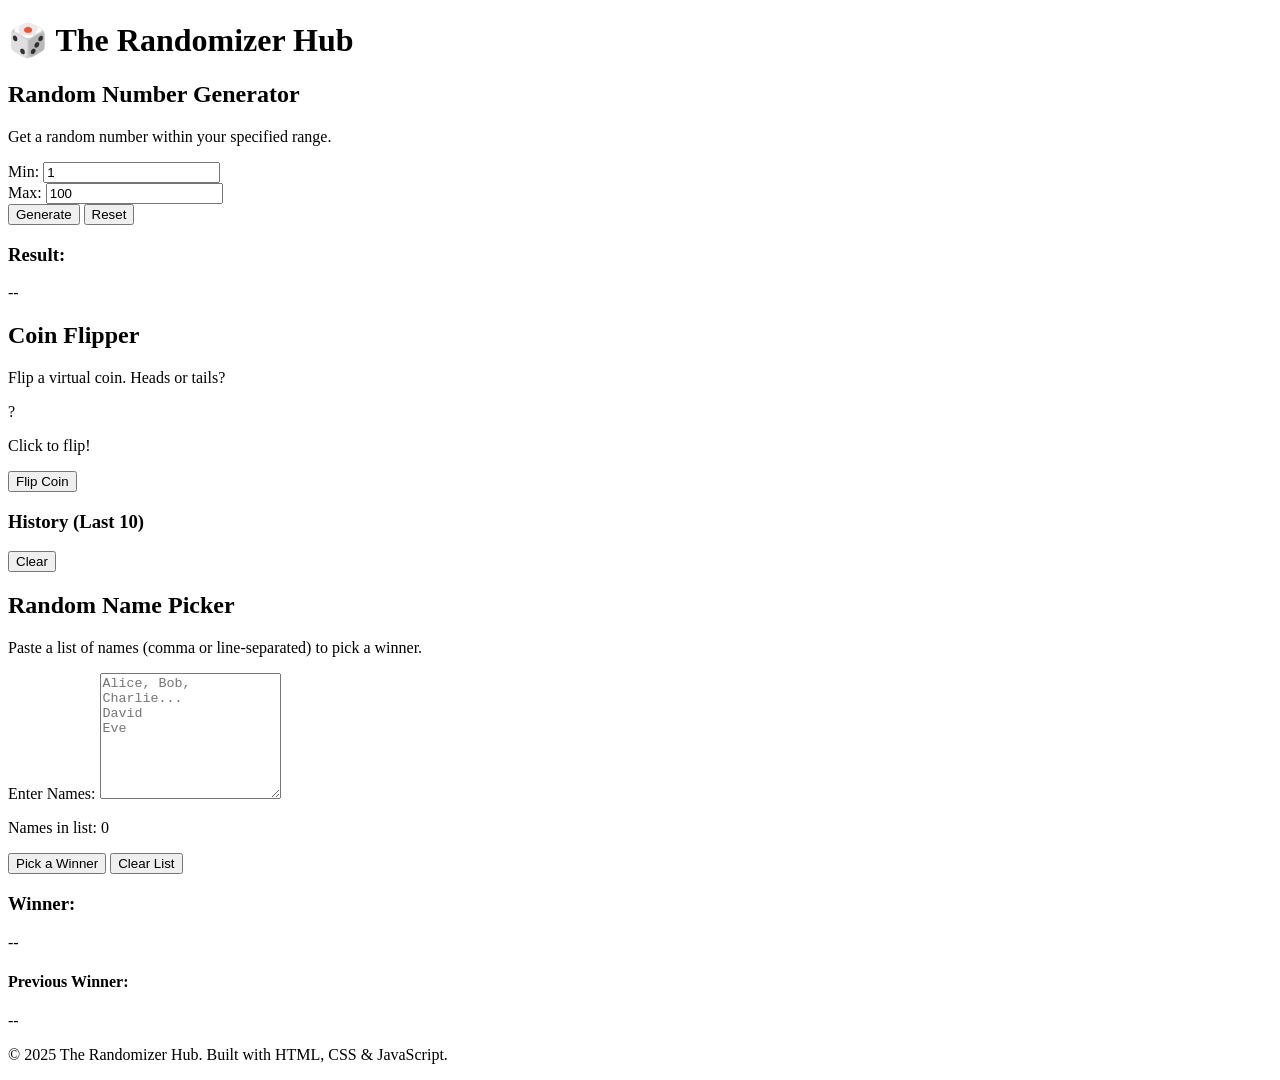
==== index.html @ 9e38a826 "Add initial index.html for Randomizer Hub Initial HTML structure for The Randomizer Hub including se" ====
<!DOCTYPE html>
<html lang="en">
<head>
    <meta charset="UTF-8">
    <meta name="viewport" content="width=device-width, initial-scale=1.0">
    <title>The Randomizer Hub - All-in-One Generator Tool</title>
    <link rel="stylesheet" href="style.css">
    <link rel="preconnect" href="https://fonts.googleapis.com">
    <link rel="preconnect" href="https://fonts.gstatic.com" crossorigin>
    <link href="https://fonts.googleapis.com/css2?family=Poppins:wght@400;600;700&display=swap" rel="stylesheet">
</head>
<body>

    <header>
        <h1>🎲 The Randomizer Hub</h1>
    </header>

    <main>
        <section id="number-generator" class="tool-card">
            <h2>Random Number Generator</h2>
            <p class="description">Get a random number within your specified range.</p>
            
            <div class="form-controls">
                <div class="input-group">
                    <label for="min-num">Min:</label>
                    <input type="number" id="min-num" value="1">
                </div>
                <div class="input-group">
                    <label for="max-num">Max:</label>
                    <input type="number" id="max-num" value="100">
                </div>
            </div>
            
            <div class="button-group">
                <button id="generate-num-btn" class="primary-btn">Generate</button>
                <button id="clear-num-btn" class="secondary-btn">Reset</button>
            </div>
            
            <p id="num-error" class="error-message"></p>
            <div class="result-container">
                <h3>Result:</h3>
                <p class="result-display" id="number-result">--</p>
            </div>
        </section>

        <section id="coin-flipper" class="tool-card">
            <h2>Coin Flipper</h2>
            <p class="description">Flip a virtual coin. Heads or tails?</p>

            <div class="coin-display">
                <div id="coin-visual" class="coin">?</div>
                <p class="result-display" id="coin-result">Click to flip!</p>
            </div>

            <button id="flip-coin-btn" class="primary-btn">Flip Coin</button>

            <div class="history-container">
                <div class="history-header">
                    <h3>History (Last 10)</h3>
                    <button id="reset-history-btn" class="secondary-btn small">Clear</button>
                </div>
                <ol id="flip-history"></ol>
            </div>
        </section>

        <section id="name-picker" class="tool-card">
            <h2>Random Name Picker</h2>
            <p class="description">Paste a list of names (comma or line-separated) to pick a winner.</p>

            <label for="name-list">Enter Names:</label>
            <textarea id="name-list" rows="8" placeholder="Alice, Bob, Charlie...
David
Eve"></textarea>
            
            <p class="info-text">Names in list: <span id="name-count">0</span></p>
            
            <div class="button-group">
                <button id="pick-name-btn" class="primary-btn">Pick a Winner</button>
                <button id="clear-name-btn" class="secondary-btn">Clear List</button>
            </div>

            <div class="result-container">
                <h3>Winner:</h3>
                <p class="result-display" id="name-result">--</p>
            </div>
            <div class="result-container secondary">
                <h4>Previous Winner:</h4>
                <p id="prev-name-result">--</p>
            </div>
        </section>
    </main>

    <footer>
        <p>&copy; 2025 The Randomizer Hub. Built with HTML, CSS & JavaScript.</p>
    </footer>

    <script src="script.js"></script>
</body>
</html>
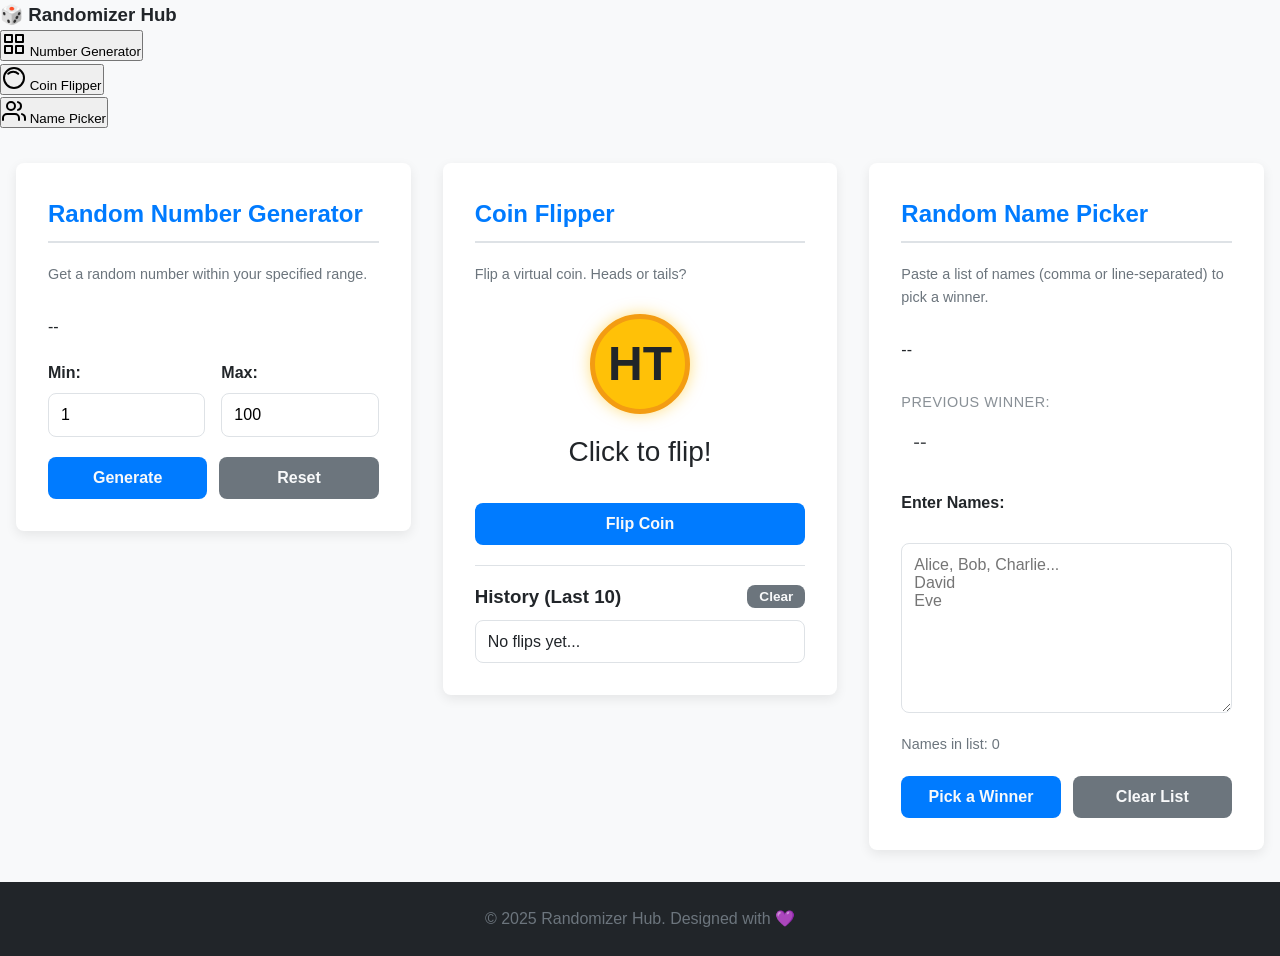
==== commit b87d8e04: "Refactor index.html for improved layout and navigation Updated the HTML structure and improved the l" ====
--- a/index.html
+++ b/index.html
@@ -3,95 +3,139 @@
 <head>
     <meta charset="UTF-8">
     <meta name="viewport" content="width=device-width, initial-scale=1.0">
-    <title>The Randomizer Hub - All-in-One Generator Tool</title>
+    <title>Randomizer Hub - Modern Generator Tools</title>
     <link rel="stylesheet" href="style.css">
     <link rel="preconnect" href="https://fonts.googleapis.com">
     <link rel="preconnect" href="https://fonts.gstatic.com" crossorigin>
-    <link href="https://fonts.googleapis.com/css2?family=Poppins:wght@400;600;700&display=swap" rel="stylesheet">
+    <link href="https://fonts.googleapis.com/css2?family=Inter:wght@400;600;700&display=swap" rel="stylesheet">
 </head>
 <body>
 
-    <header>
-        <h1>🎲 The Randomizer Hub</h1>
-    </header>
+    <div class="app-container">
+        <!-- Sidebar Navigation -->
+        <nav class="sidebar">
+            <div class="sidebar-header">
+                <h3>🎲 Randomizer Hub</h3>
+            </div>
+            <ul class="nav-list">
+                <li>
+                    <button class="nav-button active" data-tool="number-tool">
+                        <!-- Embedded SVG Icon -->
+                        <svg xmlns="http://www.w3.org/2000/svg" width="24" height="24" viewBox="0 0 24 24" fill="none" stroke="currentColor" stroke-width="2" stroke-linecap="round" stroke-linejoin="round"><rect x="3" y="3" width="7" height="7"></rect><rect x="14" y="3" width="7" height="7"></rect><rect x="14" y="14" width="7" height="7"></rect><rect x="3" y="14" width="7" height="7"></rect></svg>
+                        <span>Number Generator</span>
+                    </button>
+                </li>
+                <li>
+                    <button class="nav-button" data-tool="coin-tool">
+                        <!-- Embedded SVG Icon -->
+                        <svg xmlns="http://www.w3.org/2000/svg" width="24" height="24" viewBox="0 0 24 24" fill="none" stroke="currentColor" stroke-width="2" stroke-linecap="round" stroke-linejoin="round"><circle cx="12" cy="12" r="10"></circle><path d="M16.2 7.8c-1.3-1.3-3.1-2.1-5-2.1-1.9 0-3.7.8-5 2.1"></path></svg>
+                        <span>Coin Flipper</span>
+                    </button>
+                </li>
+                <li>
+                    <button class="nav-button" data-tool="name-tool">
+                        <!-- Embedded SVG Icon -->
+                        <svg xmlns="http://www.w3.org/2000/svg" width="24" height="24" viewBox="0 0 24 24" fill="none" stroke="currentColor" stroke-width="2" stroke-linecap="round" stroke-linejoin="round"><path d="M17 21v-2a4 4 0 0 0-4-4H5a4 4 0 0 0-4 4v2"></path><circle cx="9" cy="7" r="4"></circle><path d="M23 21v-2a4 4 0 0 0-3-3.87"></path><path d="M16 3.13a4 4 0 0 1 0 7.75"></path></svg>
+                        <span>Name Picker</span>
+                    </button>
+                </li>
+            </ul>
+        </nav>
 
-    <main>
-        <section id="number-generator" class="tool-card">
-            <h2>Random Number Generator</h2>
-            <p class="description">Get a random number within your specified range.</p>
-            
-            <div class="form-controls">
-                <div class="input-group">
-                    <label for="min-num">Min:</label>
-                    <input type="number" id="min-num" value="1">
+        <!-- Main Content Area -->
+        <main class="tool-content">
+            <!-- Tool 1: Random Number Generator -->
+            <section id="number-tool" class="tool-panel active">
+                <div class="tool-card">
+                    <h2>Random Number Generator</h2>
+                    <p class="description">Get a random number within your specified range.</p>
+                    
+                    <div class="result-box">
+                        <span id="number-result" class="result-text">--</span>
+                    </div>
+                    
+                    <p id="num-error" class="error-message"></p>
+                    
+                    <div class="form-controls">
+                        <div class="input-group">
+                            <label for="min-num">Min:</label>
+                            <input type="number" id="min-num" value="1">
+                        </div>
+                        <div class="input-group">
+                            <label for="max-num">Max:</label>
+                            <input type="number" id="max-num" value="100">
+                        </div>
+                    </div>
+                    
+                    <div class="button-group">
+                        <button id="generate-num-btn" class="primary-btn">Generate</button>
+                        <button id="clear-num-btn" class="secondary-btn">Reset</button>
+                    </div>
                 </div>
-                <div class="input-group">
-                    <label for="max-num">Max:</label>
-                    <input type="number" id="max-num" value="100">
+            </section>
+
+            <!-- Tool 2: Coin Flipper -->
+            <section id="coin-tool" class="tool-panel">
+                <div class="tool-card">
+                    <h2>Coin Flipper</h2>
+                    <p class="description">Flip a virtual coin. Heads or tails?</p>
+
+                    <div class="coin-display">
+                        <!-- This is the 3D coin wrapper -->
+                        <div class="coin-wrapper">
+                            <div id="coin" class="coin">
+                                <div class="coin-face coin-front">H</div>
+                                <div class="coin-face coin-back">T</div>
+                            </div>
+                        </div>
+                        <p id="coin-result" class="result-display-sub">Click to flip!</p>
+                    </div>
+
+                    <button id="flip-coin-btn" class="primary-btn">Flip Coin</button>
+
+                    <div class="history-container">
+                        <div class="history-header">
+                            <h3>History (Last 10)</h3>
+                            <button id="reset-history-btn" class="secondary-btn small">Clear</button>
+                        </div>
+                        <ol id="flip-history"></ol>
+                    </div>
                 </div>
-            </div>
-            
-            <div class="button-group">
-                <button id="generate-num-btn" class="primary-btn">Generate</button>
-                <button id="clear-num-btn" class="secondary-btn">Reset</button>
-            </div>
-            
-            <p id="num-error" class="error-message"></p>
-            <div class="result-container">
-                <h3>Result:</h3>
-                <p class="result-display" id="number-result">--</p>
-            </div>
-        </section>
+            </section>
 
-        <section id="coin-flipper" class="tool-card">
-            <h2>Coin Flipper</h2>
-            <p class="description">Flip a virtual coin. Heads or tails?</p>
+            <!-- Tool 3: Random Name Picker -->
+            <section id="name-tool" class="tool-panel">
+                <div class="tool-card">
+                    <h2>Random Name Picker</h2>
+                    <p class="description">Paste a list of names (comma or line-separated) to pick a winner.</p>
 
-            <div class="coin-display">
-                <div id="coin-visual" class="coin">?</div>
-                <p class="result-display" id="coin-result">Click to flip!</p>
-            </div>
+                    <div class="result-box">
+                        <span id="name-result" class="result-text">--</span>
+                    </div>
 
-            <button id="flip-coin-btn" class="primary-btn">Flip Coin</button>
+                    <div class="result-container secondary">
+                        <h4>Previous Winner:</h4>
+                        <p id="prev-name-result">--</p>
+                    </div>
 
-            <div class="history-container">
-                <div class="history-header">
-                    <h3>History (Last 10)</h3>
-                    <button id="reset-history-btn" class="secondary-btn small">Clear</button>
-                </div>
-                <ol id="flip-history"></ol>
-            </div>
-        </section>
-
-        <section id="name-picker" class="tool-card">
-            <h2>Random Name Picker</h2>
-            <p class="description">Paste a list of names (comma or line-separated) to pick a winner.</p>
-
-            <label for="name-list">Enter Names:</label>
-            <textarea id="name-list" rows="8" placeholder="Alice, Bob, Charlie...
+                    <label for="name-list" class="sr-only">Enter Names:</label>
+                    <textarea id="name-list" rows="8" placeholder="Alice, Bob, Charlie...
 David
 Eve"></textarea>
-            
-            <p class="info-text">Names in list: <span id="name-count">0</span></p>
-            
-            <div class="button-group">
-                <button id="pick-name-btn" class="primary-btn">Pick a Winner</button>
-                <button id="clear-name-btn" class="secondary-btn">Clear List</button>
-            </div>
-
-            <div class="result-container">
-                <h3>Winner:</h3>
-                <p class="result-display" id="name-result">--</p>
-            </div>
-            <div class="result-container secondary">
-                <h4>Previous Winner:</h4>
-                <p id="prev-name-result">--</p>
-            </div>
-        </section>
-    </main>
+                    
+                    <p class="info-text">Names in list: <span id="name-count">0</span></p>
+                    
+                    <div class="button-group">
+                        <button id="pick-name-btn" class="primary-btn">Pick a Winner</button>
+                        <button id="clear-name-btn" class="secondary-btn">Clear List</button>
+                    </div>
+                </div>
+            </section>
+        </main>
+    </div>
 
     <footer>
-        <p>&copy; 2025 The Randomizer Hub. Built with HTML, CSS & JavaScript.</p>
+        <p>&copy; 2025 Randomizer Hub. Designed with 💜</p>
     </footer>
 
     <script src="script.js"></script>
--- a/style.css
+++ b/style.css
@@ -0,0 +1,346 @@
+/* --- CSS Variables (The "Theme") --- */
+:root {
+    --primary-color: #007bff;
+    --primary-hover: #0056b3;
+    --secondary-btn-color: #6c757d;
+    --secondary-btn-hover: #5a6268;
+    --card-bg: #ffffff;
+    --body-bg: #f8f9fa;
+    --text-dark: #212529;
+    --text-light: #f8f9fa;
+    --text-muted: #6c757d;
+    --border-color: #dee2e6;
+    --error-color: #dc3545;
+    --success-color: #28a745;
+    --heads-color: #ffc107;
+    --tails-color: #17a2b8;
+
+    --font-family: 'Poppins', -apple-system, BlinkMacSystemFont, "Segoe UI", Roboto, "Helvetica Neue", Arial, sans-serif;
+    --border-radius: 8px;
+    --box-shadow: 0 4px 12px rgba(0, 0, 0, 0.08);
+    --transition-speed: 0.2s ease-in-out;
+}
+
+/* --- Global Reset & Body Styling --- */
+* {
+    box-sizing: border-box;
+    margin: 0;
+    padding: 0;
+}
+
+html {
+    font-size: 16px;
+    scroll-behavior: smooth;
+}
+
+body {
+    font-family: var(--font-family);
+    background-color: var(--body-bg);
+    color: var(--text-dark);
+    line-height: 1.6;
+    display: flex;
+    flex-direction: column;
+    min-height: 100vh;
+}
+
+/* --- Header & Footer --- */
+header {
+    background-color: var(--primary-color);
+    color: var(--text-light);
+    padding: 1.5rem 2rem;
+    text-align: center;
+    box-shadow: 0 2px 5px rgba(0, 0, 0, 0.1);
+}
+
+header h1 {
+    font-weight: 700;
+}
+
+footer {
+    background-color: var(--text-dark);
+    color: var(--text-muted);
+    text-align: center;
+    padding: 1.5rem;
+    margin-top: auto; /* Pushes footer to the bottom */
+}
+
+/* --- Main Content Layout (Responsive Grid) --- */
+main {
+    flex: 1; /* Ensures main content fills available space */
+    width: 100%;
+    max-width: 1400px;
+    margin: 2rem auto;
+    padding: 0 1rem;
+    display: grid;
+    /* Responsive grid: 1 column on small, 2 on medium, 3 on large */
+    grid-template-columns: repeat(auto-fit, minmax(350px, 1fr));
+    gap: 2rem;
+}
+
+/* --- Tool Card Styling --- */
+.tool-card {
+    background-color: var(--card-bg);
+    border-radius: var(--border-radius);
+    box-shadow: var(--box-shadow);
+    padding: 2rem;
+    display: flex;
+    flex-direction: column;
+    gap: 1.25rem;
+    transition: transform var(--transition-speed), box-shadow var(--transition-speed);
+}
+
+.tool-card:hover {
+    transform: translateY(-5px);
+    box-shadow: 0 8px 16px rgba(0, 0, 0, 0.1);
+}
+
+.tool-card h2 {
+    font-weight: 600;
+    color: var(--primary-color);
+    border-bottom: 2px solid var(--border-color);
+    padding-bottom: 0.5rem;
+}
+
+.description {
+    font-size: 0.9rem;
+    color: var(--text-muted);
+    margin-bottom: 0.5rem;
+}
+
+/* --- Form & Input Elements --- */
+label {
+    display: block;
+    font-weight: 600;
+    margin-bottom: 0.5rem;
+}
+
+input[type="number"],
+textarea {
+    width: 100%;
+    padding: 0.75rem;
+    font-family: var(--font-family);
+    font-size: 1rem;
+    border: 1px solid var(--border-color);
+    border-radius: var(--border-radius);
+    transition: border-color var(--transition-speed), box-shadow var(--transition-speed);
+}
+
+input[type="number"]:focus,
+textarea:focus {
+    outline: none;
+    border-color: var(--primary-color);
+    box-shadow: 0 0 0 3px rgba(0, 123, 255, 0.25);
+}
+
+textarea {
+    resize: vertical;
+    min-height: 120px;
+}
+
+/* --- Button Styling --- */
+.button-group {
+    display: flex;
+    gap: 0.75rem;
+}
+
+.primary-btn,
+.secondary-btn {
+    flex: 1; /* Make buttons share space */
+    padding: 0.75rem 1rem;
+    font-size: 1rem;
+    font-weight: 600;
+    border: none;
+    border-radius: var(--border-radius);
+    cursor: pointer;
+    transition: background-color var(--transition-speed), transform var(--transition-speed);
+}
+
+.primary-btn {
+    background-color: var(--primary-color);
+    color: var(--text-light);
+}
+
+.primary-btn:hover {
+    background-color: var(--primary-hover);
+}
+
+.secondary-btn {
+    background-color: var(--secondary-btn-color);
+    color: var(--text-light);
+}
+
+.secondary-btn:hover {
+    background-color: var(--secondary-btn-hover);
+}
+
+.primary-btn:active,
+.secondary-btn:active {
+    transform: scale(0.98);
+}
+
+.secondary-btn.small {
+    flex: 0 1 auto; /* Don't grow, shrink if needed, auto basis */
+    padding: 0.25rem 0.75rem;
+    font-size: 0.85rem;
+}
+
+
+/* --- Result & Info Display --- */
+.result-container {
+    margin-top: 0.5rem;
+}
+
+.result-container h3,
+.result-container h4 {
+    font-size: 0.9rem;
+    color: var(--text-muted);
+    font-weight: 400;
+    text-transform: uppercase;
+    letter-spacing: 0.5px;
+}
+
+.result-display {
+    font-size: 2.5rem;
+    font-weight: 700;
+    color: var(--primary-color);
+    text-align: center;
+    background-color: var(--body-bg);
+    padding: 1.5rem;
+    border-radius: var(--border-radius);
+    word-wrap: break-word;
+}
+
+.result-container.secondary {
+    opacity: 0.8;
+}
+.result-container.secondary .result-display,
+.result-container.secondary #prev-name-result {
+    font-size: 1.25rem;
+    padding: 0.75rem;
+    color: var(--text-dark);
+}
+
+.info-text {
+    font-size: 0.9rem;
+    color: var(--text-muted);
+}
+
+.error-message {
+    color: var(--error-color);
+    font-weight: 600;
+    display: none; /* Hidden by default */
+    text-align: center;
+    background: rgba(220, 53, 69, 0.1);
+    padding: 0.5rem;
+    border-radius: var(--border-radius);
+}
+
+/* --- Specific Tool Styles --- */
+
+/* Number Generator */
+.form-controls {
+    display: flex;
+    gap: 1rem;
+}
+.input-group {
+    flex: 1;
+}
+
+/* Coin Flipper */
+.coin-display {
+    display: flex;
+    flex-direction: column;
+    align-items: center;
+    gap: 1rem;
+    margin-bottom: 0.5rem;
+}
+
+.coin {
+    width: 100px;
+    height: 100px;
+    border-radius: 50%;
+    background-color: var(--heads-color);
+    color: var(--text-dark);
+    display: flex;
+    align-items: center;
+    justify-content: center;
+    font-size: 3rem;
+    font-weight: 700;
+    border: 5px solid;
+    border-color: #f39c12; /* Darker gold */
+    box-shadow: 0 0 15px rgba(255, 193, 7, 0.5);
+    transition: transform 1s cubic-bezier(0.25, 1, 0.5, 1);
+}
+
+.coin.flipping {
+    transform: rotateY(1800deg); /* Multiple spins for effect */
+}
+
+#coin-result {
+    font-size: 1.75rem; /* Smaller than main result display */
+    padding: 0;
+    background: none;
+}
+
+.history-container {
+    border-top: 1px solid var(--border-color);
+    padding-top: 1rem;
+}
+
+.history-header {
+    display: flex;
+    justify-content: space-between;
+    align-items: center;
+    margin-bottom: 0.5rem;
+}
+
+#flip-history {
+    list-style: none;
+    max-height: 150px;
+    overflow-y: auto;
+    border: 1px solid var(--border-color);
+    border-radius: var(--border-radius);
+}
+
+#flip-history li {
+    padding: 0.5rem 0.75rem;
+    border-bottom: 1px solid var(--border-color);
+}
+#flip-history li:last-child {
+    border-bottom: none;
+}
+
+#flip-history li.heads {
+    font-weight: 600;
+    color: var(--heads-color);
+    background-color: rgba(255, 193, 7, 0.05);
+}
+
+#flip-history li.tails {
+    font-weight: 600;
+    color: var(--tails-color);
+    background-color: rgba(23, 162, 184, 0.05);
+}
+
+/* --- Media Query for Small Devices --- */
+@media (max-width: 480px) {
+    main {
+        margin: 1rem auto;
+        padding: 0 0.5rem;
+        gap: 1rem;
+    }
+    .tool-card {
+        padding: 1.5rem;
+    }
+    .form-controls {
+        flex-direction: column;
+    }
+    .result-display {
+        font-size: 2rem;
+    }
+    .coin {
+        width: 80px;
+        height: 80px;
+        font-size: 2.5rem;
+    }
+}
